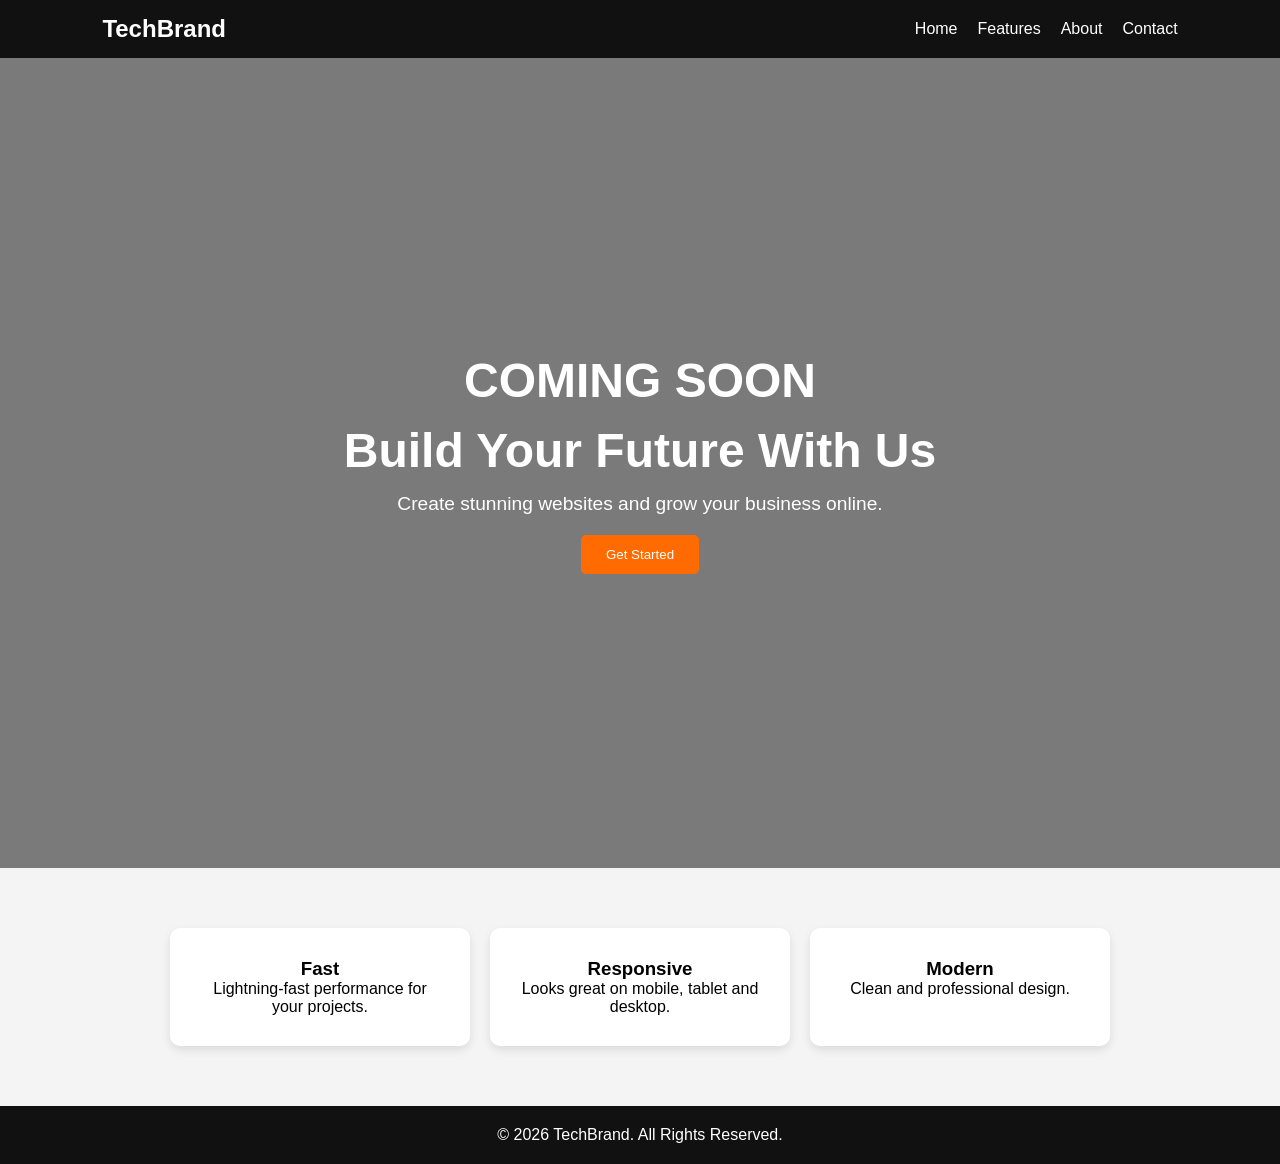
==== index.html @ 5d06adde "update in h1 HTML page" ====
<!DOCTYPE html>
<html lang="en">
<head>
    <meta charset="UTF-8">
    <meta name="viewport" content="width=device-width, initial-scale=1.0">
    <title>Landing Page</title>
    <link rel="stylesheet" href="./css/style.css">
</head>
<body>

    <!-- Header -->
    <header>
        <nav>
            <div class="logo">TechBrand</div>
            <ul class="nav-links">
                <li><a href="#">Home</a></li>
                <li><a href="#">Features</a></li>
                <li><a href="#">About</a></li>
                <li><a href="#">Contact</a></li>
            </ul>
            <button id="menu-btn">☰</button>
        </nav>
    </header>

    <!-- Hero Section -->
    <section class="hero">
        <div class="hero-content">
            <h1>COMING SOON</h1>
            <h1>Build Your Future With Us</h1>
            <p>Create stunning websites and grow your business online.</p>
            <button onclick="showMessage()">Get Started</button>
        </div>
    </section>

    <!-- Features -->
    <section class="features">
        <div class="card">
            <h3>Fast</h3>
            <p>Lightning-fast performance for your projects.</p>
        </div>

        <div class="card">
            <h3>Responsive</h3>
            <p>Looks great on mobile, tablet and desktop.</p>
        </div>

        <div class="card">
            <h3>Modern</h3>
            <p>Clean and professional design.</p>
        </div>
    </section>

    <!-- Footer -->
    <footer>
        <p>© 2026 TechBrand. All Rights Reserved.</p>
    </footer>

    <script src="./js/app.js"></script>
</body>
</html>
---- css/style.css ----
*{
    margin:0;
    padding:0;
    box-sizing:border-box;
    font-family:Arial, sans-serif;
}

body{
    background:#f4f4f4;
}

header{
    background:#111;
    color:white;
    padding:15px 8%;
}

nav{
    display:flex;
    justify-content:space-between;
    align-items:center;
}

.logo{
    font-size:24px;
    font-weight:bold;
}

.nav-links{
    list-style:none;
    display:flex;
    gap:20px;
}

.nav-links a{
    color:white;
    text-decoration:none;
}

#menu-btn{
    display:none;
    background:none;
    border:none;
    color:white;
    font-size:24px;
    cursor:pointer;
}

.hero{
    height:90vh;
    background:linear-gradient(rgba(0,0,0,.5),
    rgba(0,0,0,.5)),
    url("https://images.unsplash.com/photo-1498050108023-c5249f4df085");
    background-size:cover;
    background-position:center;
    display:flex;
    justify-content:center;
    align-items:center;
    text-align:center;
    color:white;
}

.hero h1{
    font-size:3rem;
    margin-bottom:15px;
}

.hero p{
    font-size:1.2rem;
    margin-bottom:20px;
}

.hero button{
    padding:12px 25px;
    border:none;
    background:#ff6b00;
    color:white;
    cursor:pointer;
    border-radius:5px;
}

.features{
    padding:60px 8%;
    display:flex;
    gap:20px;
    justify-content:center;
    flex-wrap:wrap;
}

.card{
    background:white;
    padding:30px;
    width:300px;
    border-radius:10px;
    box-shadow:0 4px 10px rgba(0,0,0,.1);
    text-align:center;
}

footer{
    background:#111;
    color:white;
    text-align:center;
    padding:20px;
}

@media(max-width:768px){

    .nav-links{
        display:none;
        flex-direction:column;
        position:absolute;
        top:60px;
        right:20px;
        background:#222;
        padding:20px;
    }

    .nav-links.active{
        display:flex;
    }

    #menu-btn{
        display:block;
    }

    .hero h1{
        font-size:2rem;
    }
}
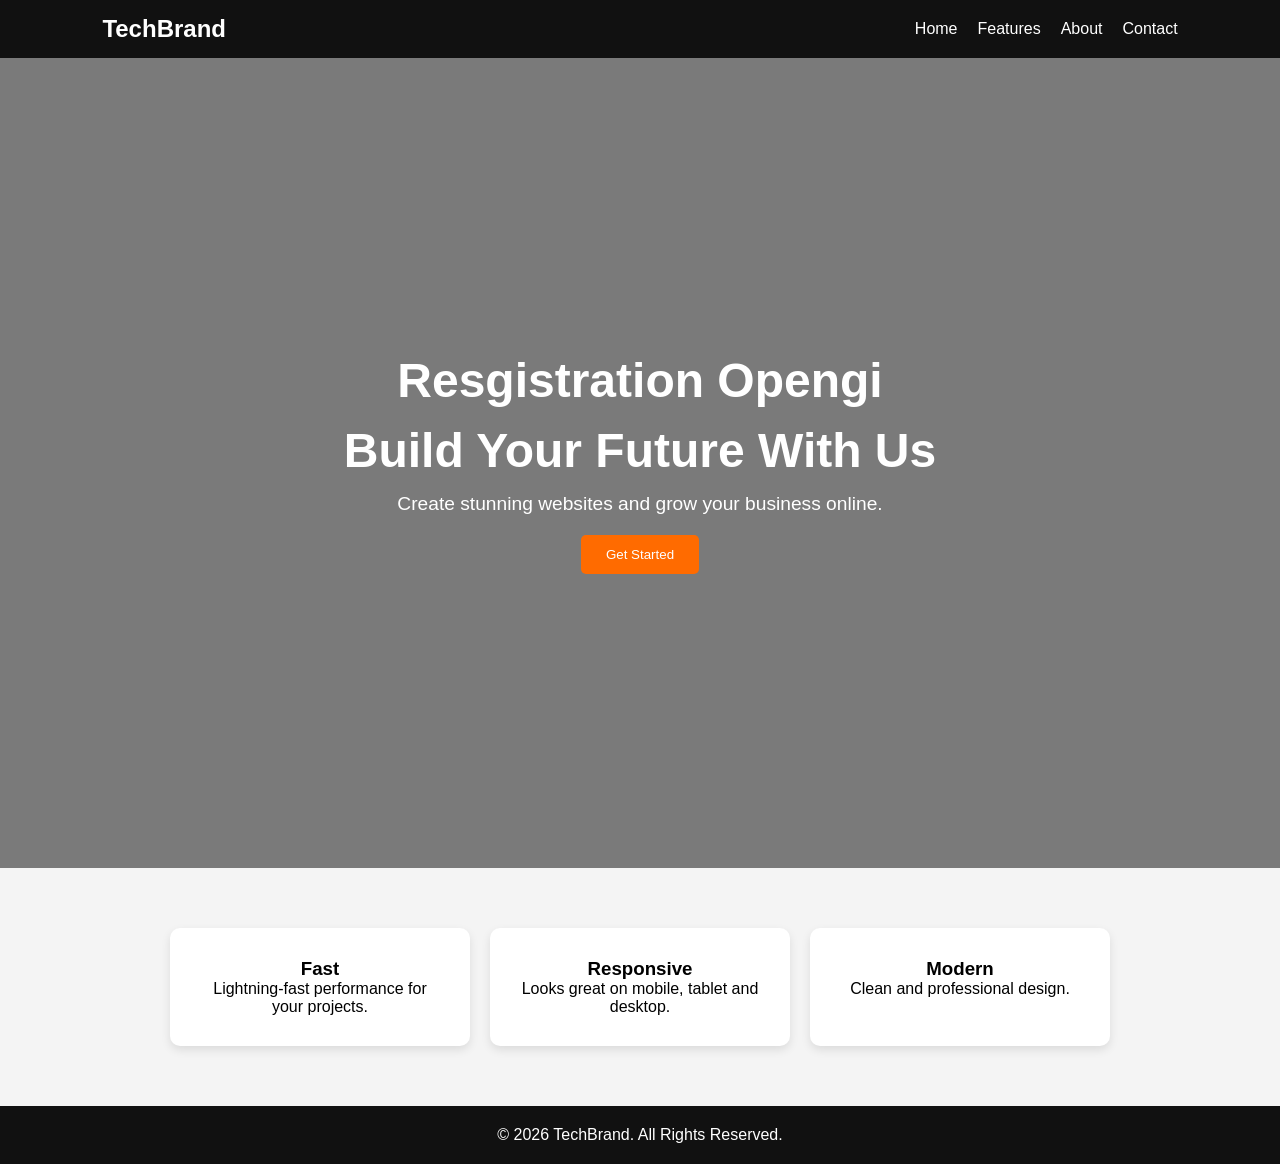
==== commit 9e499364: "changing in h1" ====
--- a/index.html
+++ b/index.html
@@ -25,7 +25,7 @@
     <!-- Hero Section -->
     <section class="hero">
         <div class="hero-content">
-            <h1>COMING SOON</h1>
+            <h1>Resgistration Opengi</h1>
             <h1>Build Your Future With Us</h1>
             <p>Create stunning websites and grow your business online.</p>
             <button onclick="showMessage()">Get Started</button>
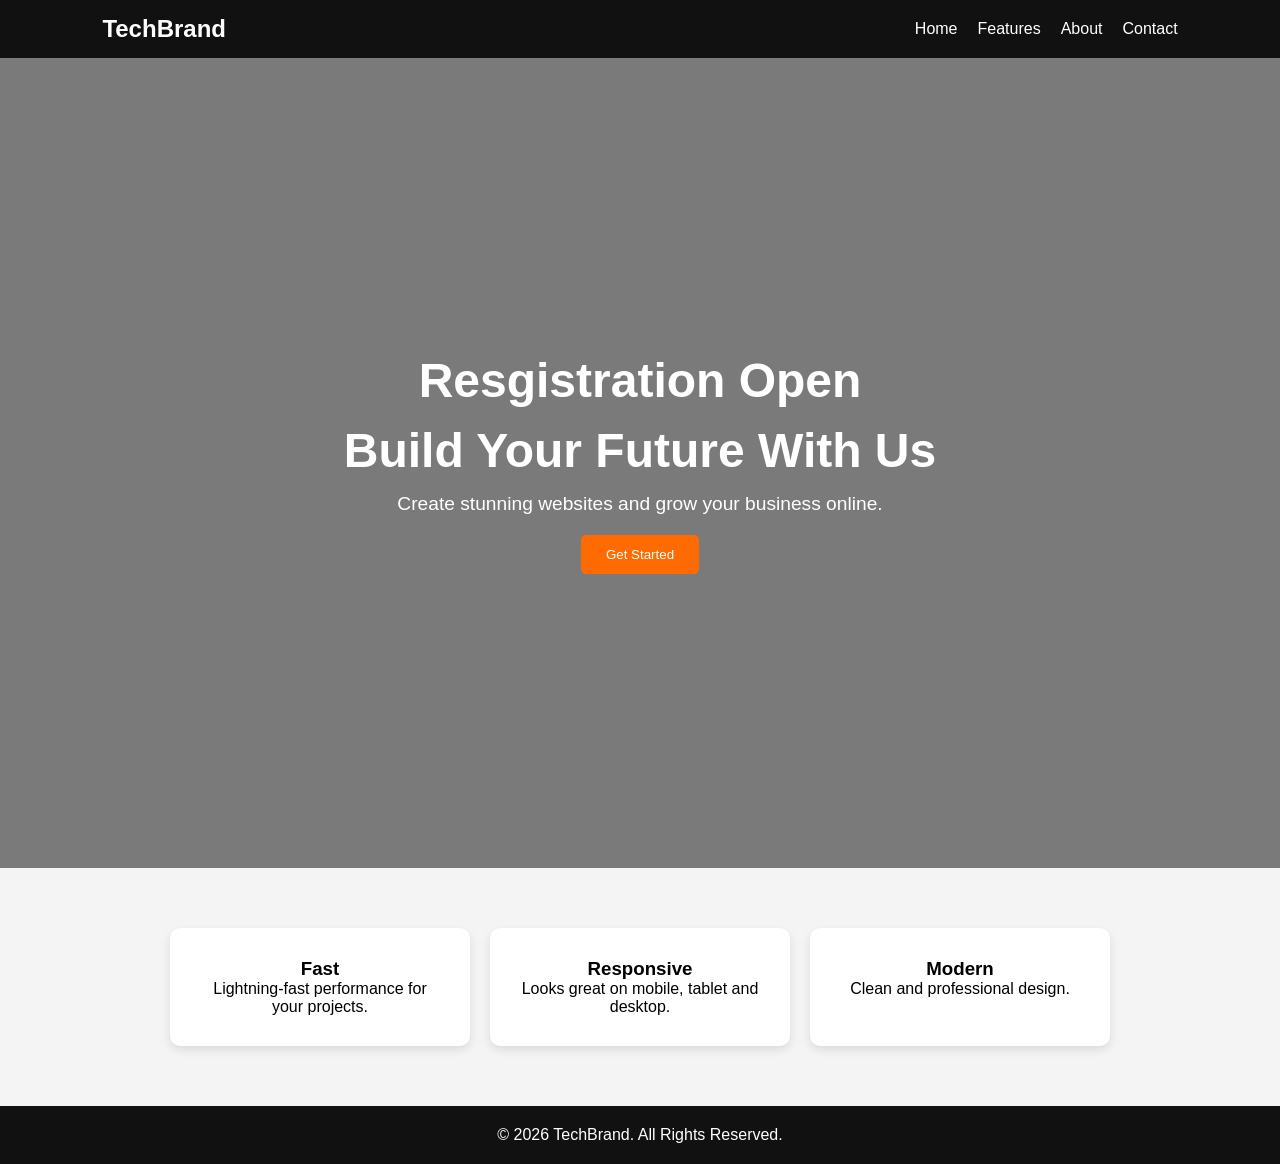
==== commit 4a8d8029: "changing in h1" ====
--- a/index.html
+++ b/index.html
@@ -25,7 +25,7 @@
     <!-- Hero Section -->
     <section class="hero">
         <div class="hero-content">
-            <h1>Resgistration Opengi</h1>
+            <h1>Resgistration Open</h1>
             <h1>Build Your Future With Us</h1>
             <p>Create stunning websites and grow your business online.</p>
             <button onclick="showMessage()">Get Started</button>
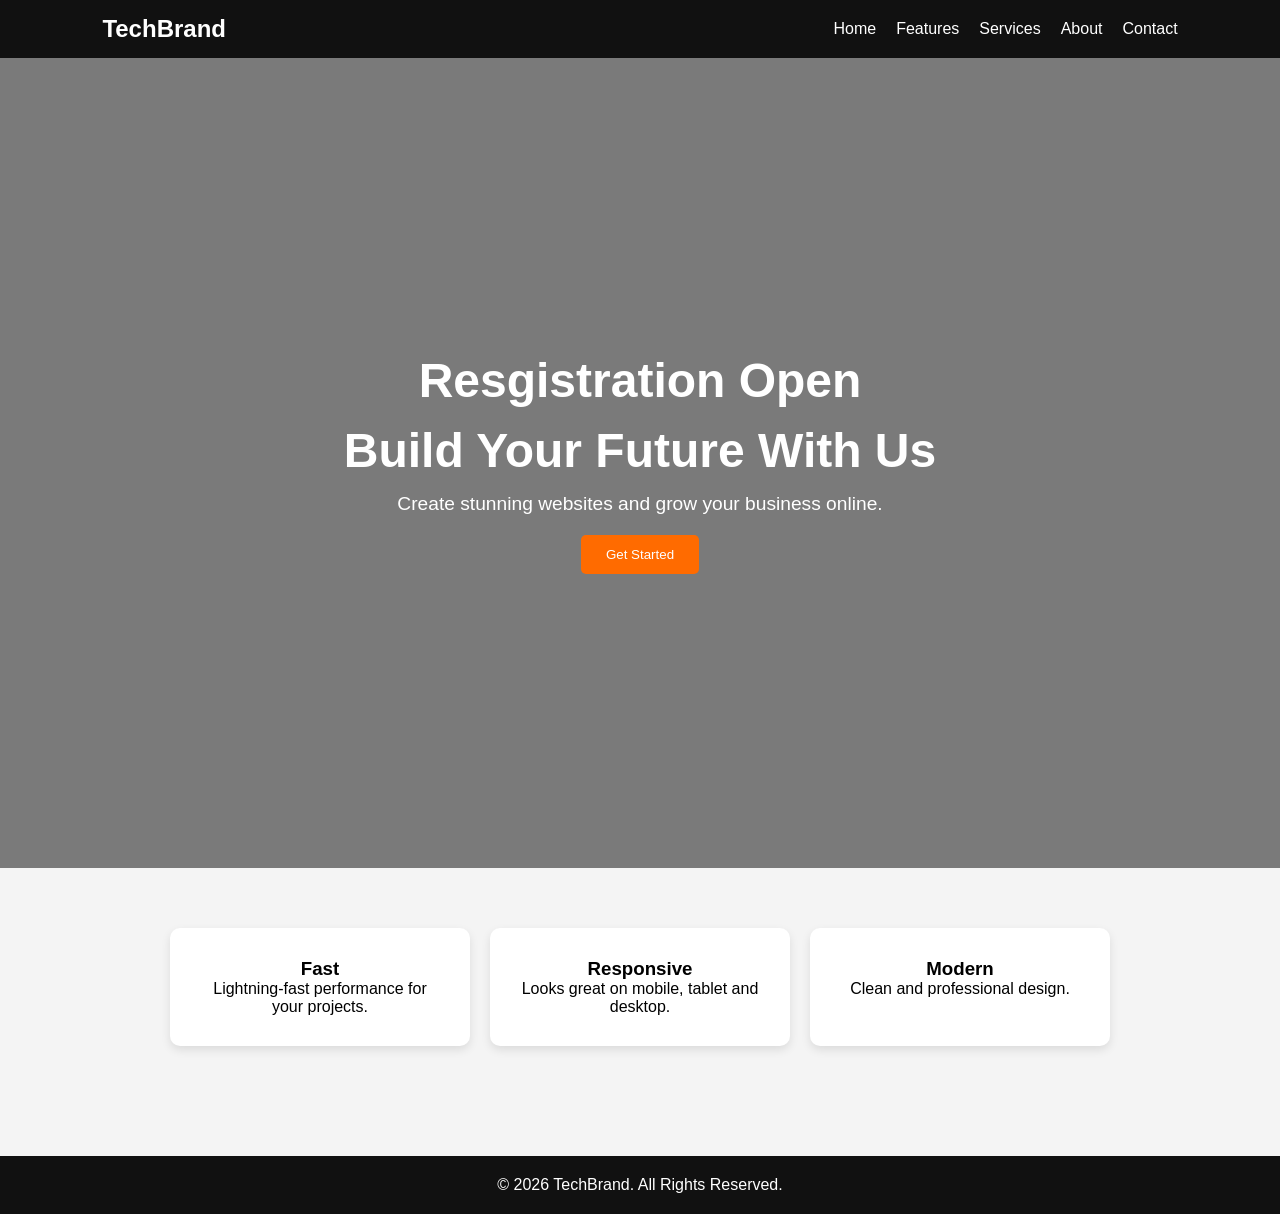
==== commit f69a31c3: "service file added" ====
--- a/index.html
+++ b/index.html
@@ -15,6 +15,7 @@
             <ul class="nav-links">
                 <li><a href="#">Home</a></li>
                 <li><a href="#">Features</a></li>
+                 <li><a href="service.html">Services</a></li>
                 <li><a href="#">About</a></li>
                 <li><a href="#">Contact</a></li>
             </ul>
--- a/css/style.css
+++ b/css/style.css
@@ -126,4 +126,135 @@
     .hero h1{
         font-size:2rem;
     }
+}
+
+
+
+
+*{
+    margin:0;
+    padding:0;
+    box-sizing:border-box;
+    font-family:Arial, sans-serif;
+}
+
+body{
+    background:#f4f4f4;
+}
+
+/* Header */
+header{
+    background:#111;
+    padding:15px 8%;
+}
+
+nav{
+    display:flex;
+    justify-content:space-between;
+    align-items:center;
+}
+
+.logo{
+    color:#fff;
+    font-size:24px;
+    font-weight:bold;
+}
+
+.nav-links{
+    list-style:none;
+    display:flex;
+    gap:20px;
+}
+
+.nav-links a{
+    color:white;
+    text-decoration:none;
+    transition:0.3s;
+}
+
+.nav-links a:hover{
+    color:#ff6b00;
+}
+
+/* Hero Section */
+.services-hero{
+    background:linear-gradient(
+        rgba(0,0,0,0.7),
+        rgba(0,0,0,0.7)
+    ),
+    url('https://images.unsplash.com/photo-1497366754035-f200968a6e72');
+    
+    background-size:cover;
+    background-position:center;
+    color:white;
+    text-align:center;
+    padding:100px 20px;
+}
+
+.services-hero h1{
+    font-size:3rem;
+    margin-bottom:15px;
+}
+
+.services-hero p{
+    font-size:1.2rem;
+}
+
+/* Services Section */
+.services{
+    padding:70px 8%;
+    display:flex;
+    flex-wrap:wrap;
+    justify-content:center;
+    gap:25px;
+}
+
+.service-card{
+    background:white;
+    width:320px;
+    padding:30px;
+    border-radius:10px;
+    text-align:center;
+    box-shadow:0 4px 10px rgba(0,0,0,0.1);
+    transition:0.3s;
+}
+
+.service-card:hover{
+    transform:translateY(-8px);
+}
+
+.service-card h3{
+    margin-bottom:15px;
+    color:#222;
+}
+
+.service-card p{
+    color:#666;
+    line-height:1.6;
+}
+
+/* Footer */
+footer{
+    background:#111;
+    color:white;
+    text-align:center;
+    padding:20px;
+    margin-top:50px;
+}
+
+/* Responsive */
+@media(max-width:768px){
+
+    nav{
+        flex-direction:column;
+        gap:15px;
+    }
+
+    .services-hero h1{
+        font-size:2rem;
+    }
+
+    .service-card{
+        width:100%;
+    }
 }
